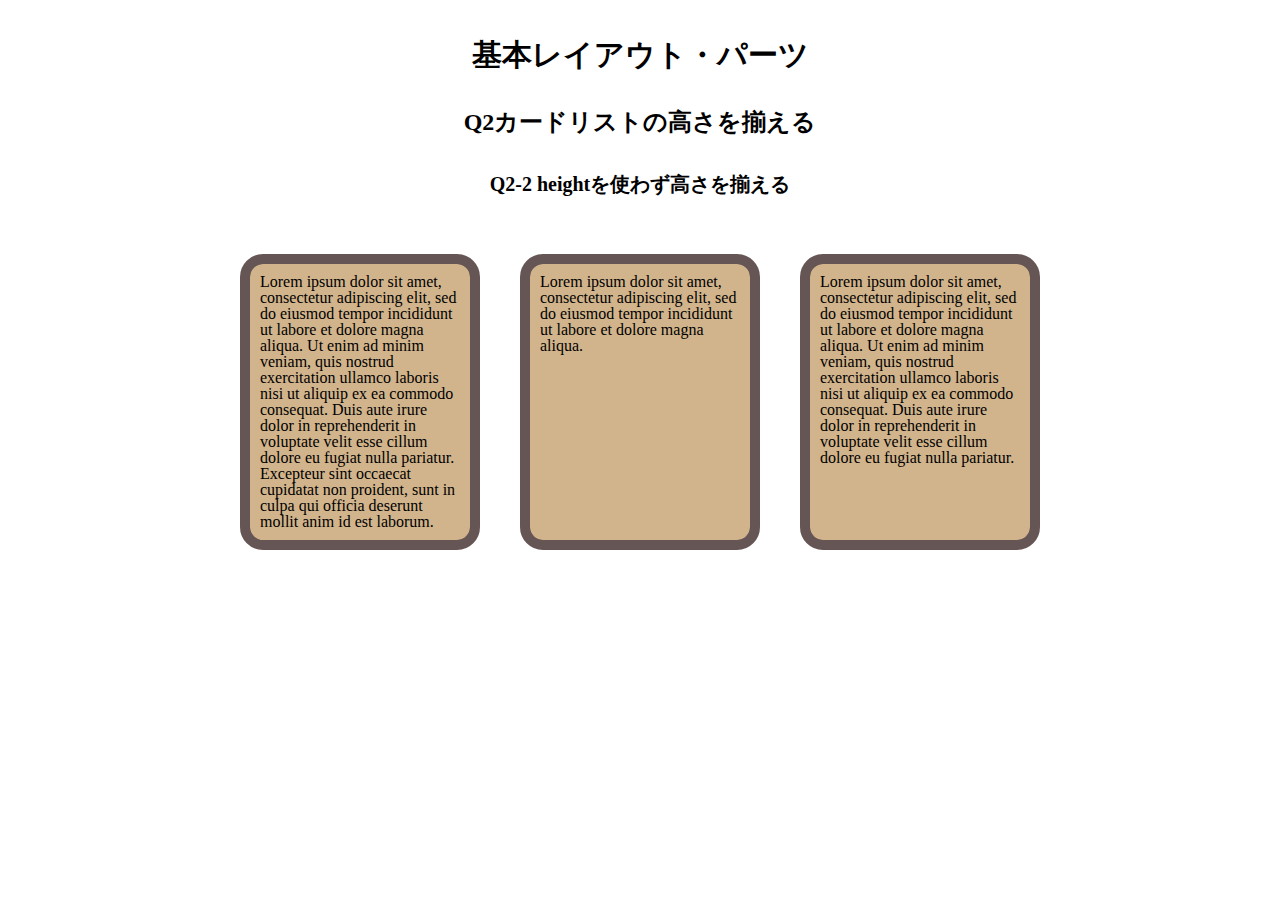
==== q2/answer/index.html @ 0a5687b6 "解答" ====
<!DOCTYPE html>
<html lang="ja">

<head>
  <meta charset="UTF-8">
  <meta name="viewport" content="width=device-width, initial-scale=1.0">
  <link rel="stylesheet" href="./css/reset.css">
  <link rel="stylesheet" href="./css/base.css">
  <link rel="stylesheet" href="./css/style.css">
  <title>LayoutParts-Q2</title>
</head>

<body>
  <div>
    <h1 class="title">基本レイアウト・パーツ</h1>
    <h2 class="sub--title">Q2カードリストの高さを揃える</h2>
    <h3 class="question--title">Q2-2 heightを使わず高さを揃える</h3>
    <ul class="list">
      <li class="list--card">Lorem ipsum dolor sit amet, consectetur adipiscing elit, sed do eiusmod tempor incididunt
        ut labore et dolore magna
        aliqua. Ut enim ad minim veniam, quis nostrud exercitation ullamco laboris nisi ut aliquip ex ea commodo
        consequat. Duis
        aute irure dolor in reprehenderit in voluptate velit esse cillum dolore eu fugiat nulla pariatur. Excepteur sint
        occaecat cupidatat non proident, sunt in culpa qui officia deserunt mollit anim id est laborum.</li>
      <li class="list--card">Lorem ipsum dolor sit amet, consectetur adipiscing elit, sed do eiusmod tempor incididunt
        ut labore et dolore magna
        aliqua. </li>
      <li class="list--card">Lorem ipsum dolor sit amet, consectetur adipiscing elit, sed do eiusmod tempor incididunt
        ut labore et dolore magna
        aliqua. Ut enim ad minim veniam, quis nostrud exercitation ullamco laboris nisi ut aliquip ex ea commodo
        consequat. Duis
        aute irure dolor in reprehenderit in voluptate velit esse cillum dolore eu fugiat nulla pariatur.</li>
    </ul>
  </div>
</body>

</html>
---- q2/answer/css/base.css ----
@charset "UTF-8";


h1, h2, h3 {
  text-align: center;
  margin: 40px 0;
  font-weight: bold;
}

.title {
  font-size: 30px;
}

.sub--title {
  font-size: 24px;
}

.question--title {
  font-size: 20px;
}
---- q2/answer/css/style.css ----
@charset "UTF-8";

.list {
  display: flex;
  justify-content: center;
}


.list--card {
  list-style: none;
  width: 200px;
  margin: 30px;
  outline: 10px solid #655;
  box-shadow: 0 0 0 6px #655;
  border-radius: 13px;
  padding: 10px;
  background: #d2b48c;
}
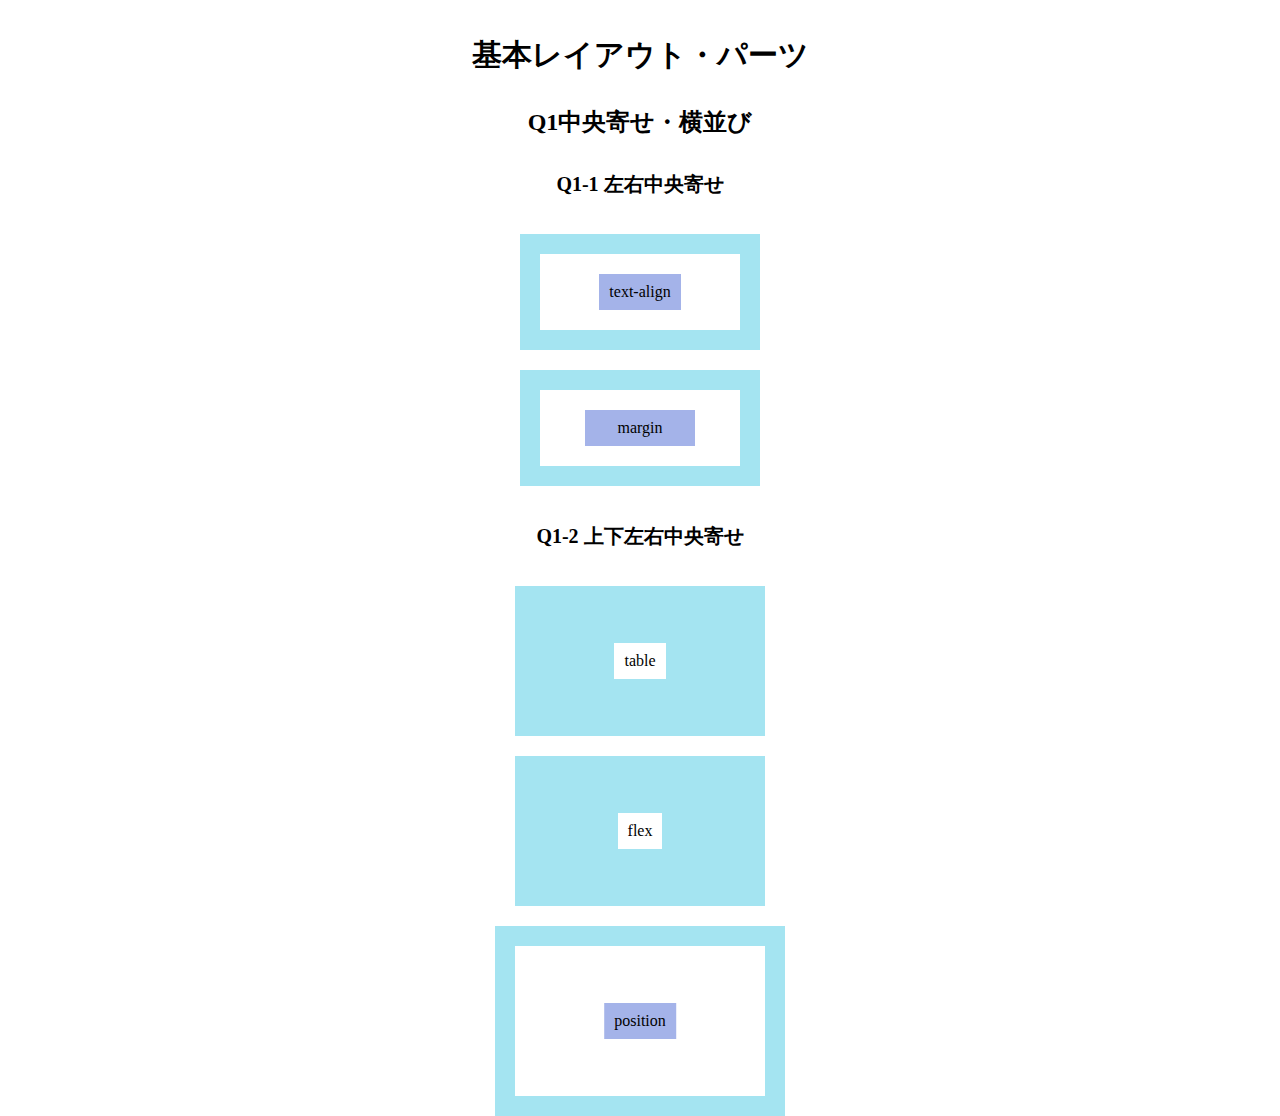
==== commit b846cac7: "2回目修正" ====
--- a/q2/answer/index.html
+++ b/q2/answer/index.html
@@ -7,30 +7,51 @@
   <link rel="stylesheet" href="./css/reset.css">
   <link rel="stylesheet" href="./css/base.css">
   <link rel="stylesheet" href="./css/style.css">
-  <title>LayoutParts-Q2</title>
+  <title>LayoutParts-Q1</title>
 </head>
 
 <body>
-  <div>
+  <div class="wrapper">
     <h1 class="title">基本レイアウト・パーツ</h1>
-    <h2 class="sub--title">Q2カードリストの高さを揃える</h2>
-    <h3 class="question--title">Q2-2 heightを使わず高さを揃える</h3>
-    <ul class="list">
-      <li class="list--card">Lorem ipsum dolor sit amet, consectetur adipiscing elit, sed do eiusmod tempor incididunt
-        ut labore et dolore magna
-        aliqua. Ut enim ad minim veniam, quis nostrud exercitation ullamco laboris nisi ut aliquip ex ea commodo
-        consequat. Duis
-        aute irure dolor in reprehenderit in voluptate velit esse cillum dolore eu fugiat nulla pariatur. Excepteur sint
-        occaecat cupidatat non proident, sunt in culpa qui officia deserunt mollit anim id est laborum.</li>
-      <li class="list--card">Lorem ipsum dolor sit amet, consectetur adipiscing elit, sed do eiusmod tempor incididunt
-        ut labore et dolore magna
-        aliqua. </li>
-      <li class="list--card">Lorem ipsum dolor sit amet, consectetur adipiscing elit, sed do eiusmod tempor incididunt
-        ut labore et dolore magna
-        aliqua. Ut enim ad minim veniam, quis nostrud exercitation ullamco laboris nisi ut aliquip ex ea commodo
-        consequat. Duis
-        aute irure dolor in reprehenderit in voluptate velit esse cillum dolore eu fugiat nulla pariatur.</li>
-    </ul>
+    <h2 class="sub--title">Q1中央寄せ・横並び</h2>
+    <h3 class="question--title">Q1-1 左右中央寄せ</h3>
+    <!-- Q1-1の回答はここから -->
+    <!-- text-align -->
+    <div class="q1--horizontality">
+      <div class="inline--box">
+        <div class="align--box">
+          <p class="align--text">text-align</p>
+        </div>
+      </div>
+    </div>
+    <!-- Q1-1の回答はここまで -->
+    <!-- margin -->
+    <div class="q1--horizontality">
+      <div class="inline--box">
+        <div>
+          <p class="margin--text">margin</p>
+        </div>
+      </div>
+    </div>
+    <h3 class="question--title">Q1-2 上下左右中央寄せ</h3>
+    <!-- Q1-2の回答はここから -->
+    <!-- table -->
+    <div class="q1--perimeter d--table">
+      <div class="d--cell">
+        <p class="table--text">table</p>
+      </div>
+    </div>
+    <!-- flex -->
+    <div class="q1--perimeter d--flex">
+      <p class="flex--text">flex</p>
+    </div>
+    <!-- position -->
+    <div class="q1--position">
+      <div class="container p--relative">
+        <p class="p--absolute">position</p>
+      </div>
+    </div>
+    <!-- Q1-2の回答はここまで -->
   </div>
 </body>
 
--- a/q2/answer/css/base.css
+++ b/q2/answer/css/base.css
@@ -17,4 +17,35 @@
 
 .question--title {
   font-size: 20px;
+}
+
+.q1--horizontality {
+  width: 200px;
+  margin: 0 auto 20px;
+  padding: 20px;
+  background-color: #a4e4f1;
+}
+
+.q1--perimeter {
+  width: 250px;
+  height: 150px;
+  margin: 0 auto 20px;
+  background-color: #a4e4f1;
+}
+
+.q1--position {
+  width: 250px;
+  margin: 0 auto;
+  padding: 20px 20px;
+  background-color: #a4e4f1;
+}
+
+.container {
+  display: inline-block;
+  width: 250px;
+  height: 150px;
+  margin: 0 auto;
+  background-color: #FFF;
+  font-size: 16px;
+  vertical-align: top;
 }--- a/q2/answer/css/style.css
+++ b/q2/answer/css/style.css
@@ -1,18 +1,66 @@
 @charset "UTF-8";
+.inline--box {
+  display: inline-block;
+  width: 200px;
+  padding: 20px 0;
+  font-size: 16px;
+  background-color: #fff;
+}
 
-.list {
+.align--box {
+  text-align: center;
+}
+
+.align--text {
+  display: inline-block;
+  padding: 10px;
+  background: #a4b3e9;
+}
+
+.margin--text {
+  text-align: center;
+  margin: 0 auto;
+  width: 90px;
+  padding: 10px;
+  background: #a4b3e9;
+}
+
+.d--table {
+  display: table;
+}
+
+.d--cell {
+  text-align: center;
+  display: table-cell;
+  vertical-align: middle;
+}
+
+.table--text {
+  padding: 10px;
+  background-color: #fff;
+  display: inline-block;
+}
+
+.d--flex {
   display: flex;
+  align-items: center;
   justify-content: center;
 }
 
+.flex--text {
+  padding: 10px;
+  background-color: #fff;
+}
 
-.list--card {
-  list-style: none;
-  width: 200px;
-  margin: 30px;
-  outline: 10px solid #655;
-  box-shadow: 0 0 0 6px #655;
-  border-radius: 13px;
+.p--relative {
+  position: relative;
+}
+
+.p--absolute {
+  position: absolute;
+  top: 50%;
+  left: 50%;
+  transform: translate(-50%, -50%);
   padding: 10px;
-  background: #d2b48c;
-}
+  background: #a4b3e9;
+}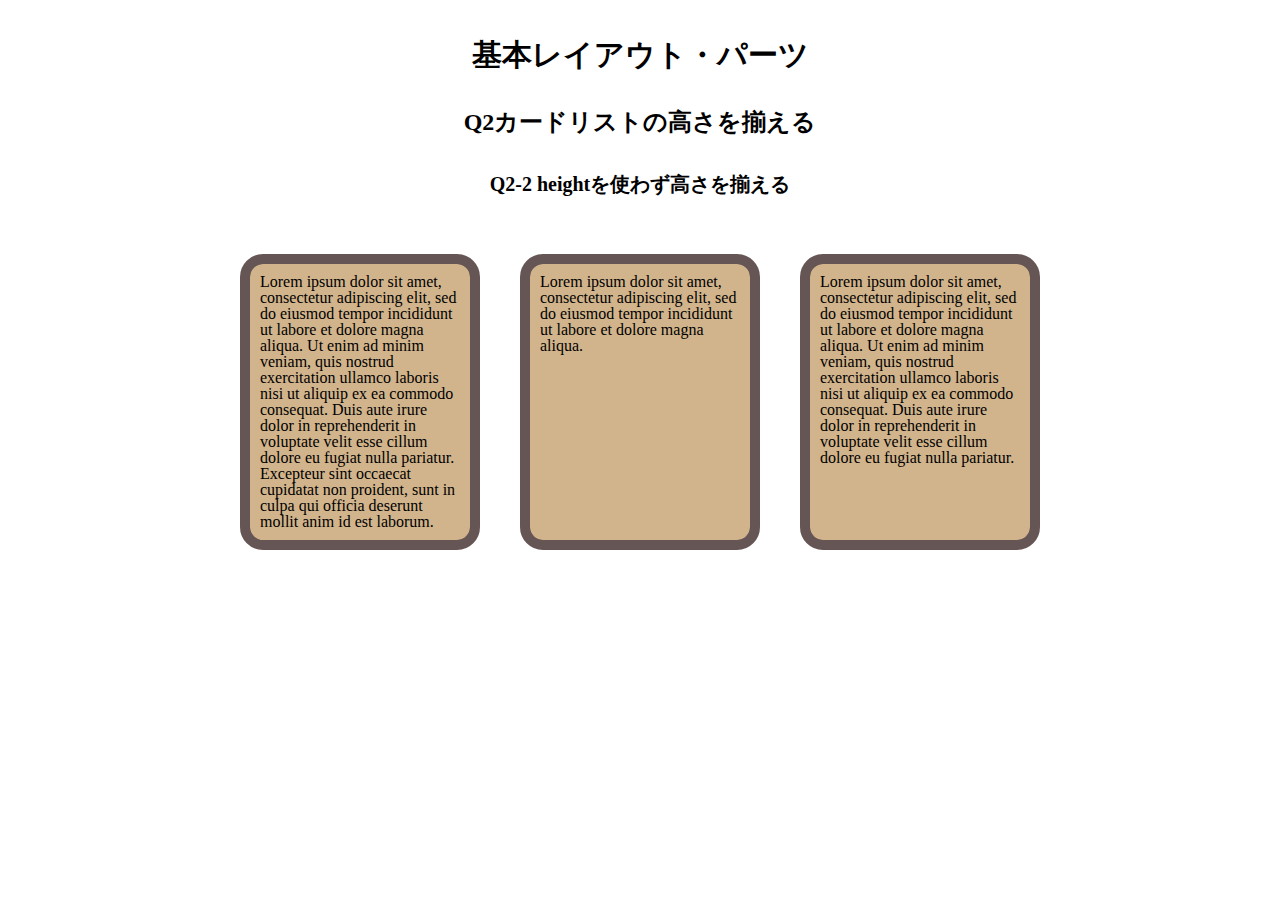
==== commit 0532ec30: "3回目解答修正" ====
--- a/q2/answer/index.html
+++ b/q2/answer/index.html
@@ -7,51 +7,30 @@
   <link rel="stylesheet" href="./css/reset.css">
   <link rel="stylesheet" href="./css/base.css">
   <link rel="stylesheet" href="./css/style.css">
-  <title>LayoutParts-Q1</title>
+  <title>LayoutParts-Q2</title>
 </head>
 
 <body>
-  <div class="wrapper">
+  <div>
     <h1 class="title">基本レイアウト・パーツ</h1>
-    <h2 class="sub--title">Q1中央寄せ・横並び</h2>
-    <h3 class="question--title">Q1-1 左右中央寄せ</h3>
-    <!-- Q1-1の回答はここから -->
-    <!-- text-align -->
-    <div class="q1--horizontality">
-      <div class="inline--box">
-        <div class="align--box">
-          <p class="align--text">text-align</p>
-        </div>
-      </div>
-    </div>
-    <!-- Q1-1の回答はここまで -->
-    <!-- margin -->
-    <div class="q1--horizontality">
-      <div class="inline--box">
-        <div>
-          <p class="margin--text">margin</p>
-        </div>
-      </div>
-    </div>
-    <h3 class="question--title">Q1-2 上下左右中央寄せ</h3>
-    <!-- Q1-2の回答はここから -->
-    <!-- table -->
-    <div class="q1--perimeter d--table">
-      <div class="d--cell">
-        <p class="table--text">table</p>
-      </div>
-    </div>
-    <!-- flex -->
-    <div class="q1--perimeter d--flex">
-      <p class="flex--text">flex</p>
-    </div>
-    <!-- position -->
-    <div class="q1--position">
-      <div class="container p--relative">
-        <p class="p--absolute">position</p>
-      </div>
-    </div>
-    <!-- Q1-2の回答はここまで -->
+    <h2 class="sub--title">Q2カードリストの高さを揃える</h2>
+    <h3 class="question--title">Q2-2 heightを使わず高さを揃える</h3>
+    <ul class="list">
+      <li class="list--card">Lorem ipsum dolor sit amet, consectetur adipiscing elit, sed do eiusmod tempor incididunt
+        ut labore et dolore magna
+        aliqua. Ut enim ad minim veniam, quis nostrud exercitation ullamco laboris nisi ut aliquip ex ea commodo
+        consequat. Duis
+        aute irure dolor in reprehenderit in voluptate velit esse cillum dolore eu fugiat nulla pariatur. Excepteur sint
+        occaecat cupidatat non proident, sunt in culpa qui officia deserunt mollit anim id est laborum.</li>
+      <li class="list--card">Lorem ipsum dolor sit amet, consectetur adipiscing elit, sed do eiusmod tempor incididunt
+        ut labore et dolore magna
+        aliqua. </li>
+      <li class="list--card">Lorem ipsum dolor sit amet, consectetur adipiscing elit, sed do eiusmod tempor incididunt
+        ut labore et dolore magna
+        aliqua. Ut enim ad minim veniam, quis nostrud exercitation ullamco laboris nisi ut aliquip ex ea commodo
+        consequat. Duis
+        aute irure dolor in reprehenderit in voluptate velit esse cillum dolore eu fugiat nulla pariatur.</li>
+    </ul>
   </div>
 </body>
 
--- a/q2/answer/css/base.css
+++ b/q2/answer/css/base.css
@@ -17,35 +17,4 @@
 
 .question--title {
   font-size: 20px;
-}
-
-.q1--horizontality {
-  width: 200px;
-  margin: 0 auto 20px;
-  padding: 20px;
-  background-color: #a4e4f1;
-}
-
-.q1--perimeter {
-  width: 250px;
-  height: 150px;
-  margin: 0 auto 20px;
-  background-color: #a4e4f1;
-}
-
-.q1--position {
-  width: 250px;
-  margin: 0 auto;
-  padding: 20px 20px;
-  background-color: #a4e4f1;
-}
-
-.container {
-  display: inline-block;
-  width: 250px;
-  height: 150px;
-  margin: 0 auto;
-  background-color: #FFF;
-  font-size: 16px;
-  vertical-align: top;
 }--- a/q2/answer/css/style.css
+++ b/q2/answer/css/style.css
@@ -1,66 +1,18 @@
 @charset "UTF-8";
-.inline--box {
-  display: inline-block;
-  width: 200px;
-  padding: 20px 0;
-  font-size: 16px;
-  background-color: #fff;
-}
 
-.align--box {
-  text-align: center;
-}
-
-.align--text {
-  display: inline-block;
-  padding: 10px;
-  background: #a4b3e9;
-}
-
-.margin--text {
-  text-align: center;
-  margin: 0 auto;
-  width: 90px;
-  padding: 10px;
-  background: #a4b3e9;
-}
-
-.d--table {
-  display: table;
-}
-
-.d--cell {
-  text-align: center;
-  display: table-cell;
-  vertical-align: middle;
-}
-
-.table--text {
-  padding: 10px;
-  background-color: #fff;
-  display: inline-block;
-}
-
-.d--flex {
+.list {
   display: flex;
-  align-items: center;
   justify-content: center;
 }
 
-.flex--text {
+
+.list--card {
+  list-style: none;
+  width: 200px;
+  margin: 30px;
+  outline: 10px solid #655;
+  box-shadow: 0 0 0 6px #655;
+  border-radius: 13px;
   padding: 10px;
-  background-color: #fff;
-}
-
-.p--relative {
-  position: relative;
-}
-
-.p--absolute {
-  position: absolute;
-  top: 50%;
-  left: 50%;
-  transform: translate(-50%, -50%);
-  padding: 10px;
-  background: #a4b3e9;
+  background: #d2b48c;
 }